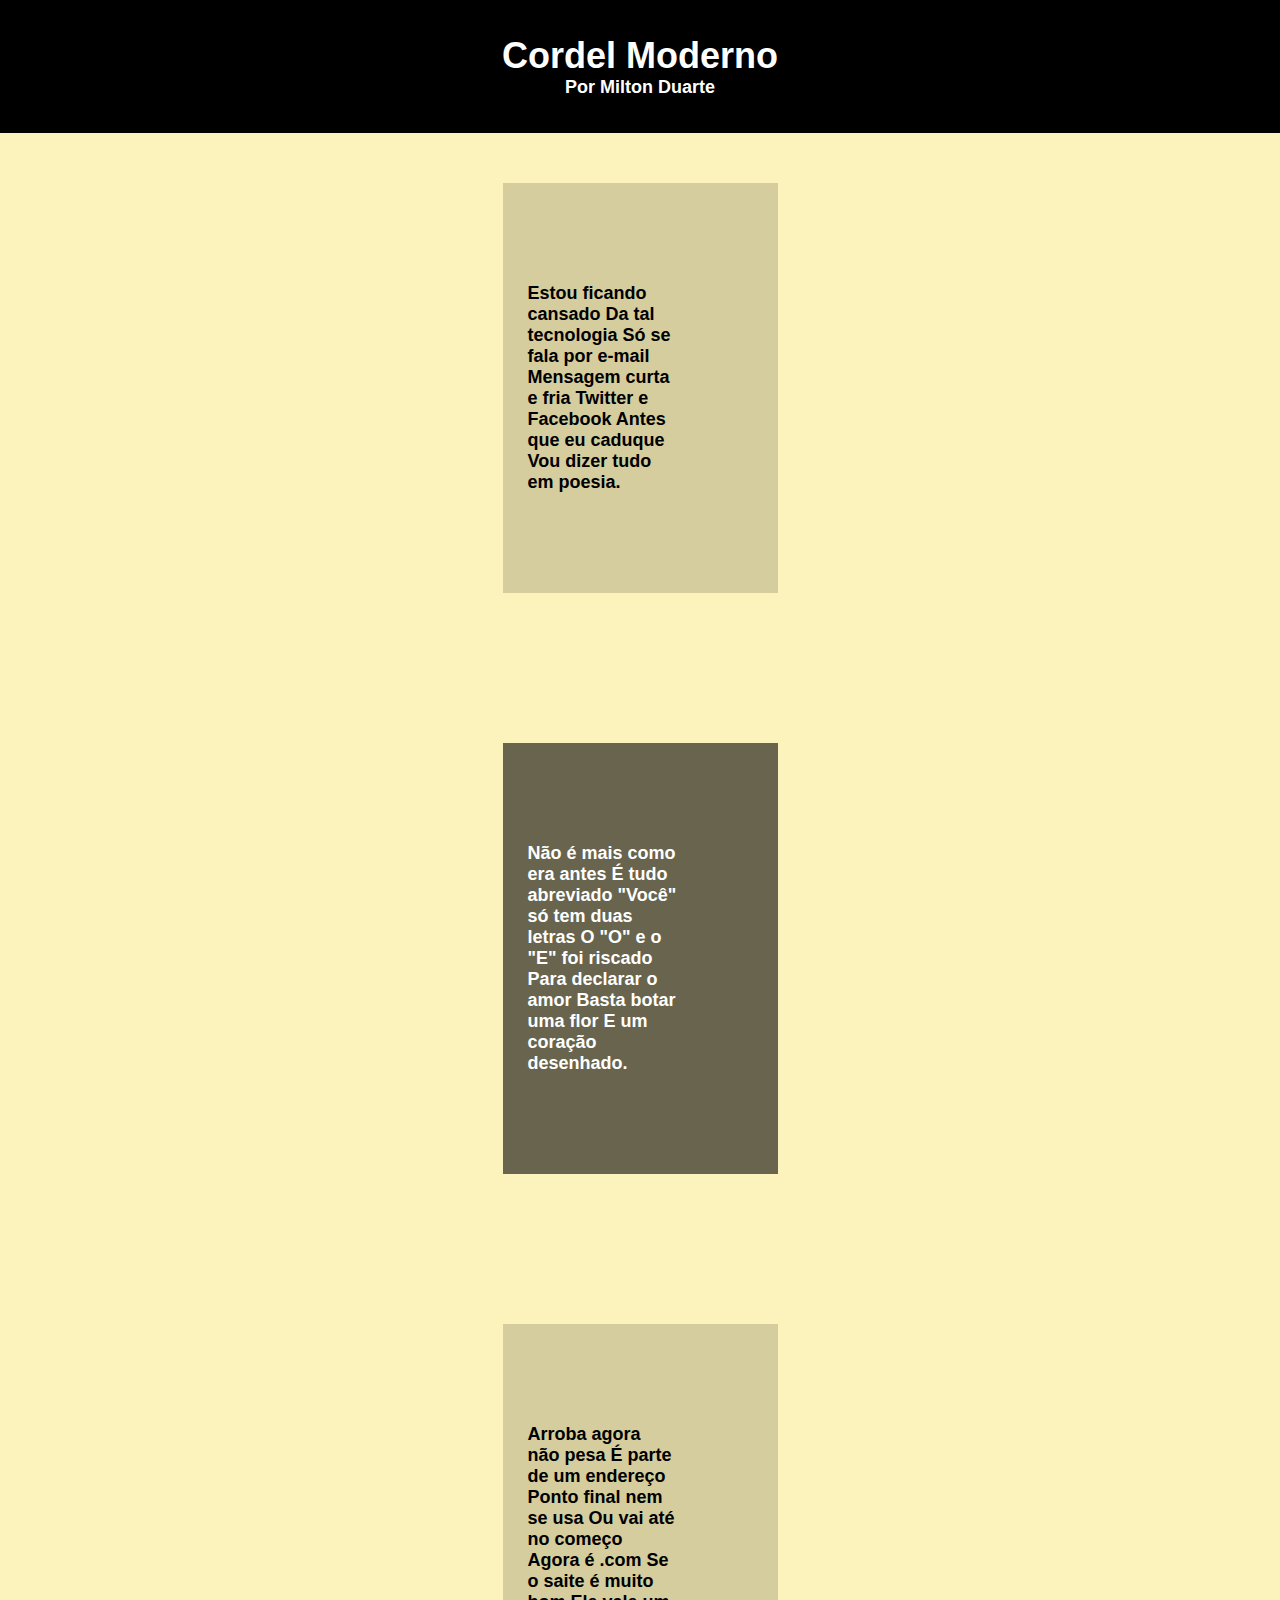
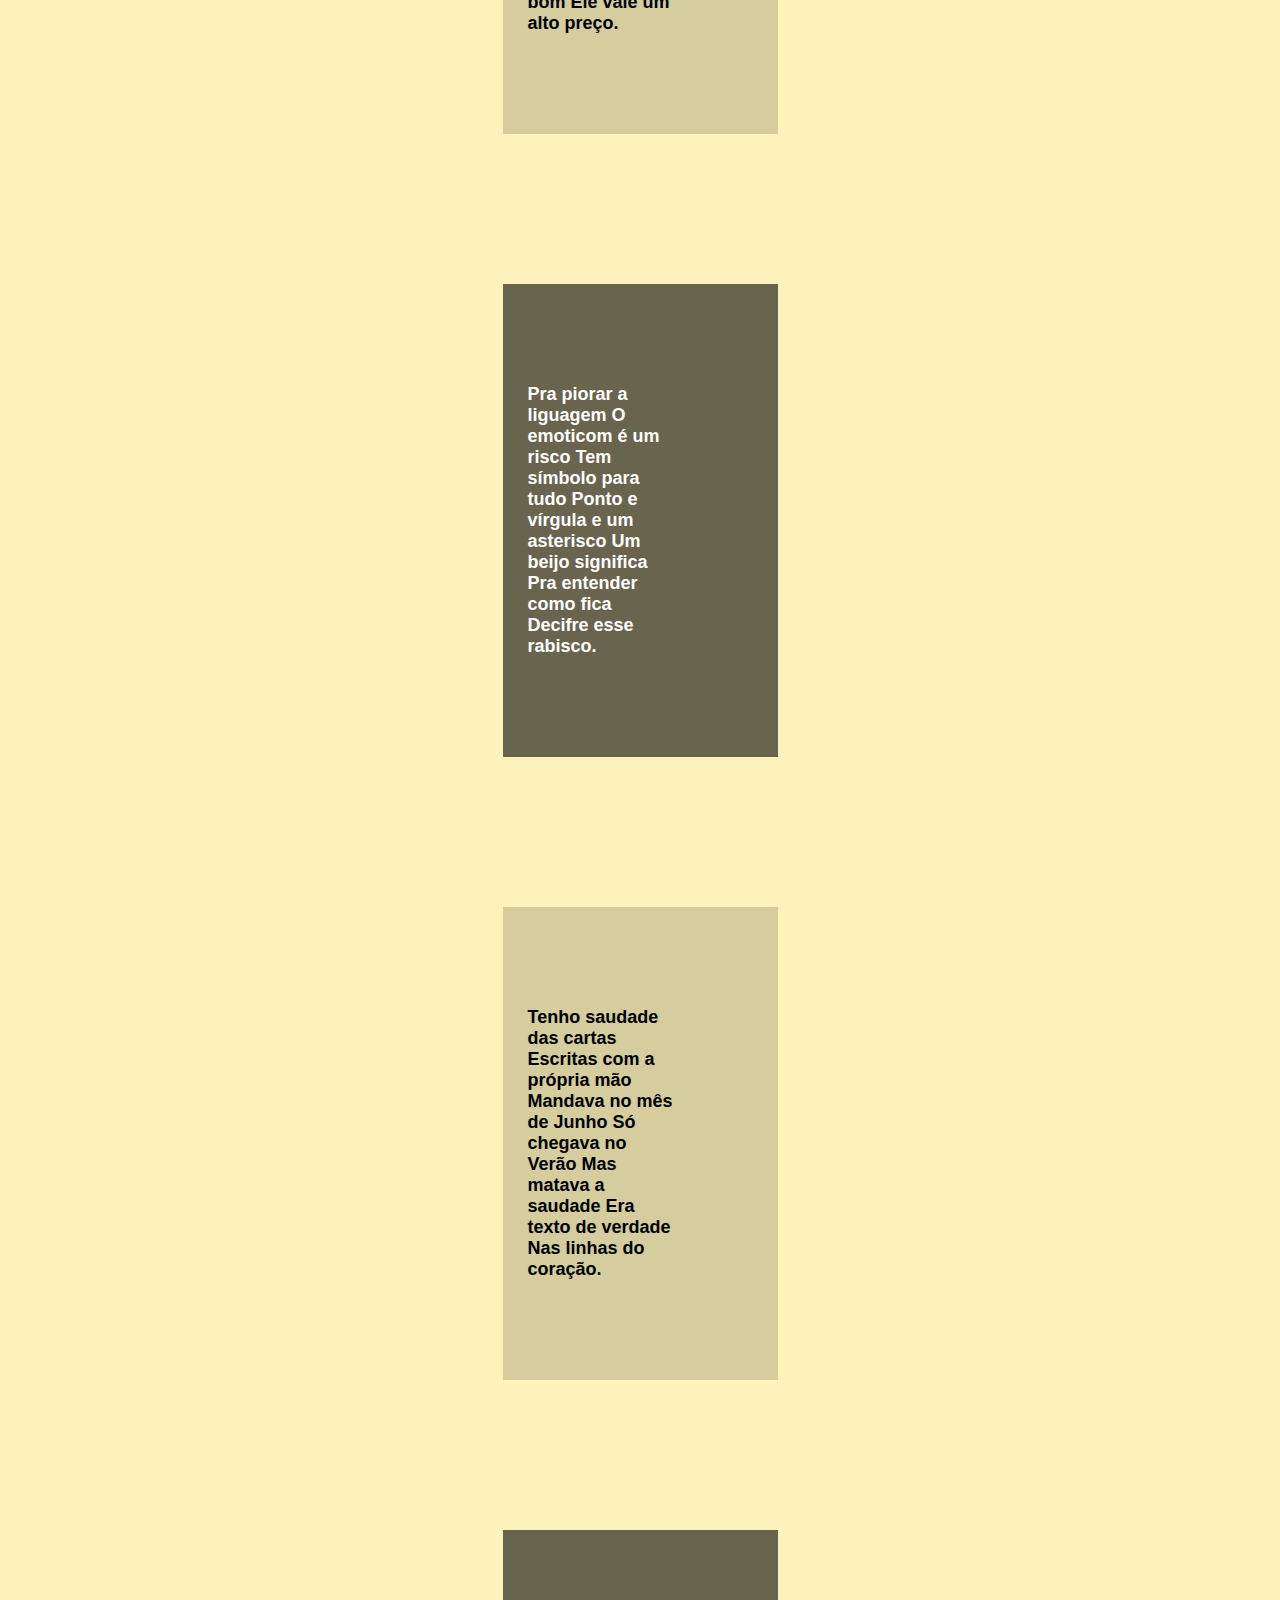
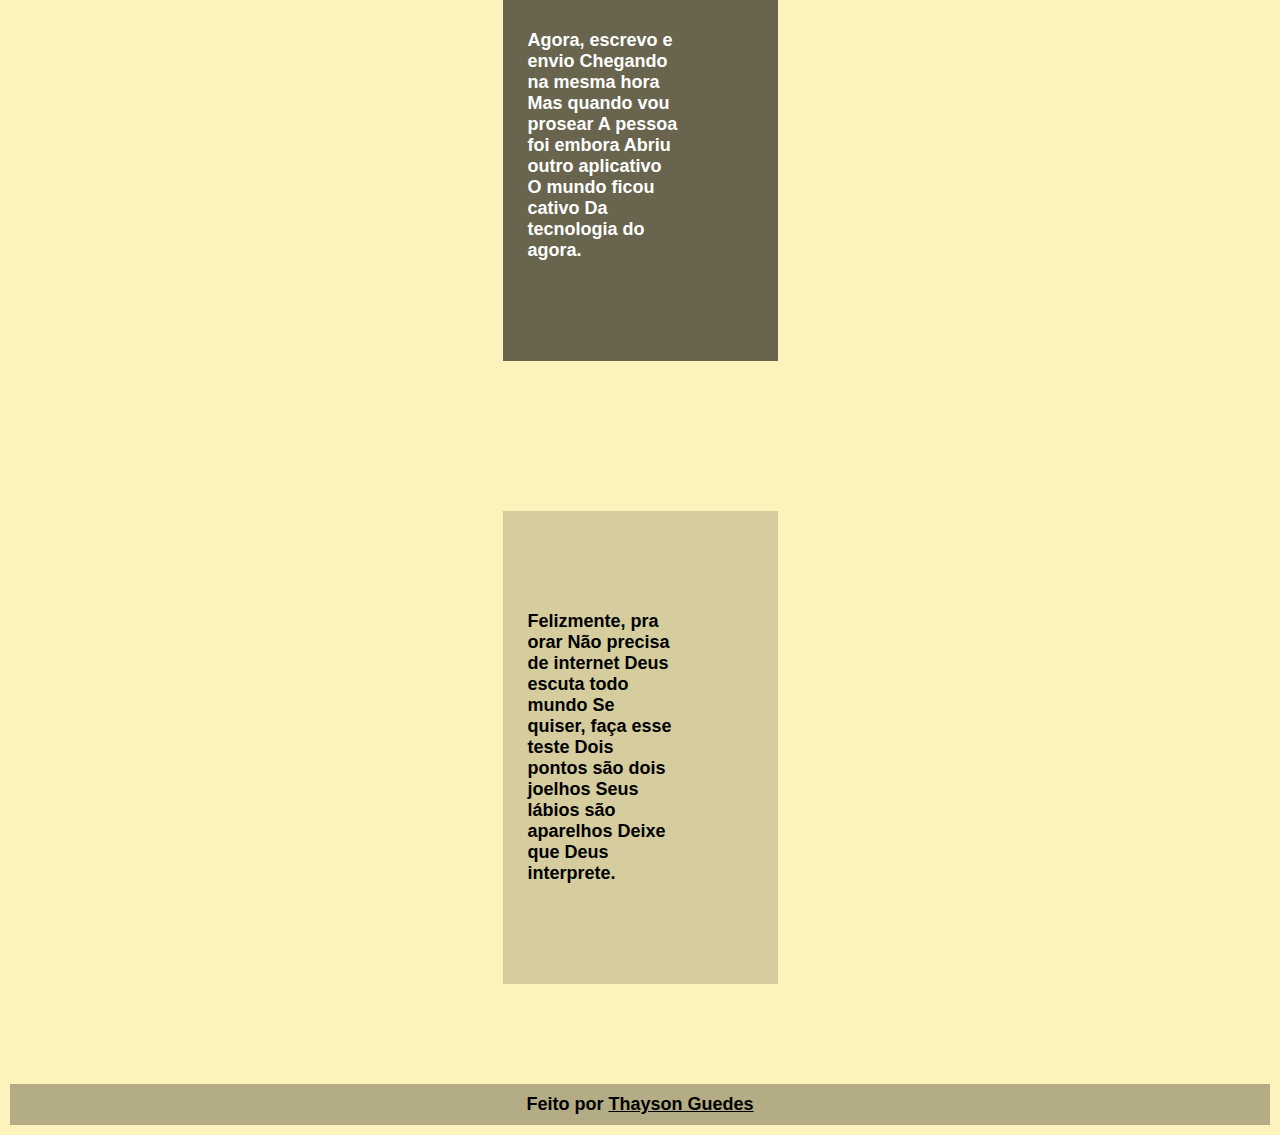
==== Pagina/index.html @ 8a071978 "Rename index.html to Pagina/index.html" ====
<!DOCTYPE html>
<html lang="pt-br">
<head>
    <meta charset="UTF-8">
    <meta http-equiv="X-UA-Compatible" content="IE=edge">
    <meta name="viewport" content="width=device-width, initial-scale=1.0">
    <title>Cordel - Milton Santos</title>
    <link rel="stylesheet" href="style.css">
</head>
<body>
    <header>
        <h1>Cordel Moderno</h1>
        <a href="https://www.recantodasletras.com.br/poesias/3186743" target="_blank">Por <strong>Milton Duarte</strong></a>
    </header>
    <main>
        <p class="parag">
            Estou ficando cansado
            Da tal tecnologia
            Só se fala por e-mail
            Mensagem curta e fria
            Twitter e Facebook
            Antes que eu caduque
            Vou dizer tudo em poesia.
        </p>

        <section class="sec1">
            <p class="parag_img">
                Não é mais como era antes
                É tudo abreviado
                "Você" só tem duas letras
                O "O" e o "E" foi riscado
                Para declarar o amor
                Basta botar uma flor
                E um coração desenhado.
            </p>
        </section>

        <p class="parag">
            Arroba agora não pesa
            É parte de um endereço
            Ponto final nem se usa
            Ou vai até no começo
            Agora é .com
            Se o saite é muito bom
            Ele vale um alto preço.
        </p>

        <section class="sec2">
            <p class="parag_img">
                Pra piorar a liguagem
                O emoticom é um risco
                Tem símbolo para tudo
                Ponto e vírgula e um asterisco
                Um beijo significa
                Pra entender como fica
                Decifre esse rabisco.
            </p>
        </section>

        <p class="parag">
            Tenho saudade das cartas
            Escritas com a própria mão
            Mandava no mês de Junho
            Só chegava no Verão
            Mas matava a saudade
            Era texto de verdade
            Nas linhas do coração.
        </p>

        <section class="sec3">
            <p class="parag_img">
                Agora, escrevo e envio
                Chegando na mesma hora
                Mas quando vou prosear
                A pessoa foi embora
                Abriu outro aplicativo
                O mundo ficou cativo
                Da tecnologia do agora.
            </p>
        </section>

        <p class="parag">
            Felizmente, pra orar
            Não precisa de internet
            Deus escuta todo mundo
            Se quiser, faça esse teste
            Dois pontos são dois joelhos
            Seus lábios são aparelhos
            Deixe que Deus interprete.
        </p>
    </main>

    <footer>
        <p>
            Feito por <a href="https://github.com/ThaysonScript" target="_blank">Thayson Guedes</a>
        </p>
    </footer>
</body>
</html>
---- Pagina/style.css ----
@charset "UTF-8";

* {
    margin: 0px;
    padding: 0px;
}

body {
    margin: auto;
    background-color: rgb(252, 242, 187);

    font-family: Arial, Helvetica, sans-serif;
    font-size: large;
    font-weight: bold;
}

header{
    background-color: black;
    color: white;
    text-align: center;
    
    padding: 35px;
}

header > a {
    text-decoration: none;
    color: white;
}

main p.parag {
    background-color: rgba(0, 0, 0, 0.152);

    margin: 50px auto 100px;

    padding: 100px 100px 100px 25px;

    max-width: 150px;
}

main > section > p.parag_img {
    background-color: rgba(0, 0, 0, 0.59);
    color: white;

    margin: auto;
    padding: 100px 100px 100px 25px;
    
    max-width: 150px;
}

section.sec1 {
    padding: 50px 0px 100px 0px;
    /* imagem de fundo */
    background-image: url('imagens/background001.jpg');

    /* ------------------------------------------------------ */

    /* confs da imagem: */

    /* mantenha 100% da proproção da tela */
    width: 100%;

    /* n repita a img */
    background-repeat: no-repeat;

    /* mantenha o tamanho total da img */
    background-size: cover;

    /* mantenha a img a direita e centralizada */
    background-position: right center;

    /* mantenha a imagem fixa na tela enquanto o conteudo é rolável */
    background-attachment: fixed;
}

/* mesma config da sec1 */
section.sec2 {
    padding: 50px 0px 100px 0px;

    background-image: url('imagens/background002.jpg');

    width: 100%;
    background-repeat: no-repeat;
    background-size: cover;
    background-position: right center;
    background-attachment: fixed;
}

/* mesma config da sec1 */
section.sec3 {
    padding: 50px 0px 100px 0px;

    background-image: url('imagens/background003.jpg');

    width: 100%;
    background-repeat: no-repeat;
    background-size: cover;
    background-position: right center;
    background-attachment: fixed;
}

footer {
    background-color: rgba(0, 0, 0, 0.29);
    color: black;

    margin: 10px;
    padding: 10px;

    text-align: center;
}

footer a {
    text-decoration: underline;
    color: black;
}

footer a:hover {
    color: red;
}
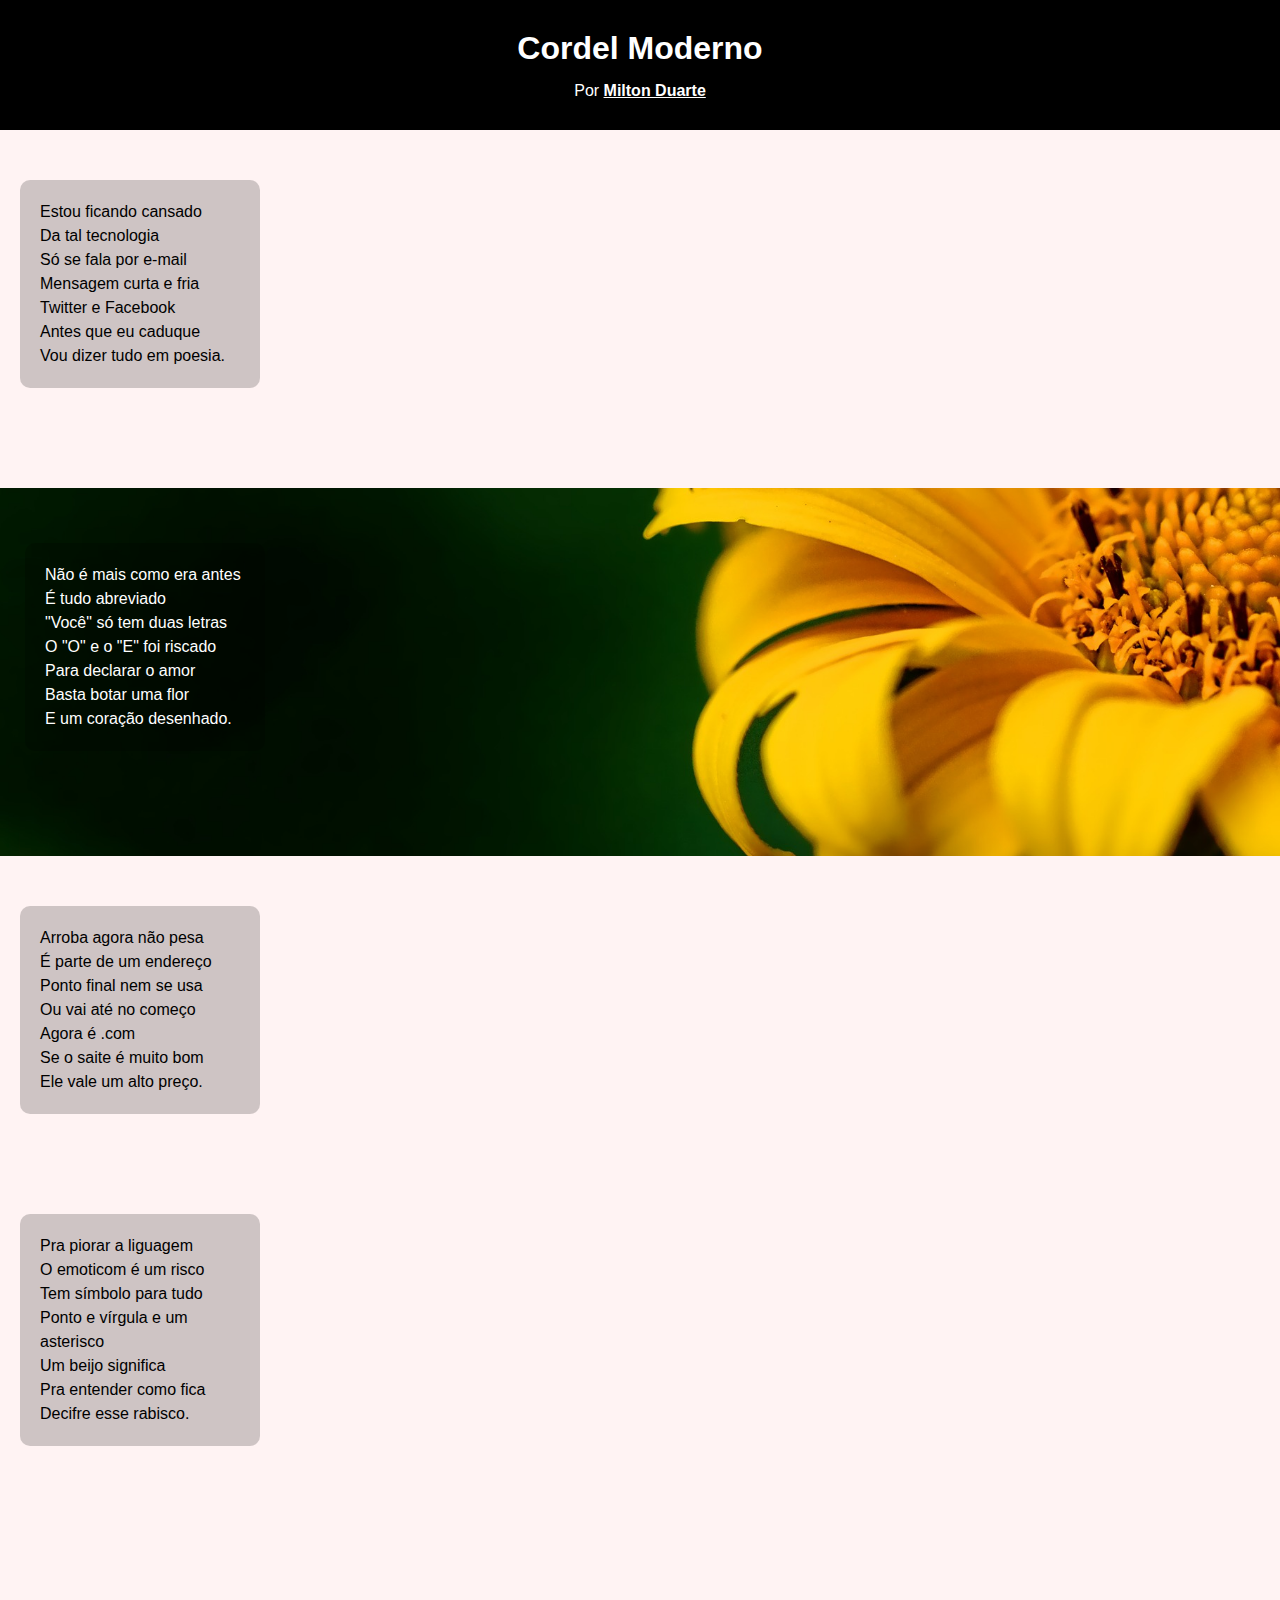
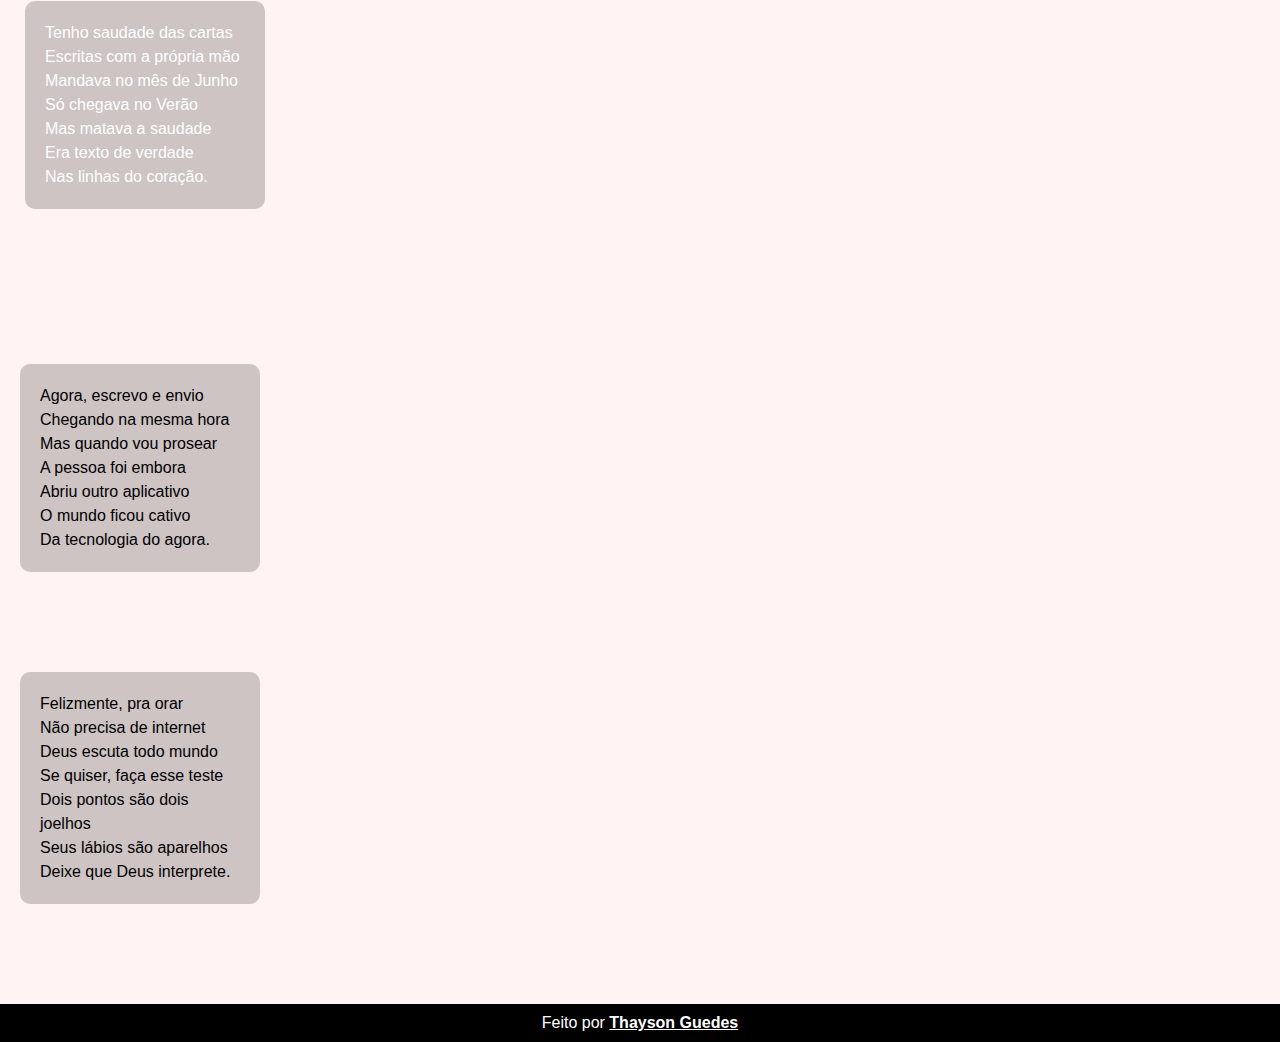
==== commit 822b4199: "Recriação de site" ====
--- a/Pagina/index.html
+++ b/Pagina/index.html
@@ -4,95 +4,96 @@
     <meta charset="UTF-8">
     <meta http-equiv="X-UA-Compatible" content="IE=edge">
     <meta name="viewport" content="width=device-width, initial-scale=1.0">
-    <title>Cordel - Milton Santos</title>
+    <title>Cordel - Milton Duarte</title>
     <link rel="stylesheet" href="style.css">
 </head>
 <body>
     <header>
         <h1>Cordel Moderno</h1>
-        <a href="https://www.recantodasletras.com.br/poesias/3186743" target="_blank">Por <strong>Milton Duarte</strong></a>
+        <p>
+            Por <a href="https://www.recantodasletras.com.br/poesias/3186743" target="_blank"><strong>Milton Duarte</strong></a>
+        </p>
     </header>
-    <main>
-        <p class="parag">
-            Estou ficando cansado
-            Da tal tecnologia
-            Só se fala por e-mail
-            Mensagem curta e fria
-            Twitter e Facebook
-            Antes que eu caduque
-            Vou dizer tudo em poesia.
+    <section class="normal">
+        <p>
+            Estou ficando cansado<br>
+            Da tal tecnologia<br>
+            Só se fala por e-mail<br>
+            Mensagem curta e fria<br>
+            Twitter e Facebook<br>
+            Antes que eu caduque<br>
+            Vou dizer tudo em poesia.<br>
         </p>
+    </section>
 
-        <section class="sec1">
-            <p class="parag_img">
-                Não é mais como era antes
-                É tudo abreviado
-                "Você" só tem duas letras
-                O "O" e o "E" foi riscado
-                Para declarar o amor
-                Basta botar uma flor
-                E um coração desenhado.
-            </p>
-        </section>
+    <section class="normal" id="foto1">
+        <p>
+            Não é mais como era antes<br>
+            É tudo abreviado<br>
+            "Você" só tem duas letras<br>
+            O "O" e o "E" foi riscado<br>
+            Para declarar o amor<br>
+            Basta botar uma flor<br>
+            E um coração desenhado.<br>
+        </p>
+    </section>
 
-        <p class="parag">
-            Arroba agora não pesa
-            É parte de um endereço
-            Ponto final nem se usa
-            Ou vai até no começo
-            Agora é .com
-            Se o saite é muito bom
-            Ele vale um alto preço.
+    <section class="normal">
+        <p>
+            Arroba agora não pesa<br>
+            É parte de um endereço<br>
+            Ponto final nem se usa<br>
+            Ou vai até no começo<br>
+            Agora é .com<br>
+            Se o saite é muito bom<br>
+            Ele vale um alto preço.<br>
         </p>
+        <p>
+            Pra piorar a liguagem<br>
+            O emoticom é um risco<br>
+            Tem símbolo para tudo<br>
+            Ponto e vírgula e um asterisco<br>
+            Um beijo significa<br>
+            Pra entender como fica<br>
+            Decifre esse rabisco.<br>
+        </p>
+    </section>
 
-        <section class="sec2">
-            <p class="parag_img">
-                Pra piorar a liguagem
-                O emoticom é um risco
-                Tem símbolo para tudo
-                Ponto e vírgula e um asterisco
-                Um beijo significa
-                Pra entender como fica
-                Decifre esse rabisco.
-            </p>
-        </section>
+    <section class="normal" id="foto2">
+        <p>
+            Tenho saudade das cartas<br>
+            Escritas com a própria mão<br>
+            Mandava no mês de Junho<br>
+            Só chegava no Verão<br>
+            Mas matava a saudade<br>
+            Era texto de verdade<br>
+            Nas linhas do coração.<br>
+        </p>
+    </section>
 
-        <p class="parag">
-            Tenho saudade das cartas
-            Escritas com a própria mão
-            Mandava no mês de Junho
-            Só chegava no Verão
-            Mas matava a saudade
-            Era texto de verdade
-            Nas linhas do coração.
+    <section class="normal">
+        <p>
+            Agora, escrevo e envio<br>
+            Chegando na mesma hora<br>
+            Mas quando vou prosear<br>
+            A pessoa foi embora<br>
+            Abriu outro aplicativo<br>
+            O mundo ficou cativo<br>
+            Da tecnologia do agora.<br>
         </p>
-
-        <section class="sec3">
-            <p class="parag_img">
-                Agora, escrevo e envio
-                Chegando na mesma hora
-                Mas quando vou prosear
-                A pessoa foi embora
-                Abriu outro aplicativo
-                O mundo ficou cativo
-                Da tecnologia do agora.
-            </p>
-        </section>
-
-        <p class="parag">
-            Felizmente, pra orar
-            Não precisa de internet
-            Deus escuta todo mundo
-            Se quiser, faça esse teste
-            Dois pontos são dois joelhos
-            Seus lábios são aparelhos
-            Deixe que Deus interprete.
+        <p>
+            Felizmente, pra orar<br>
+            Não precisa de internet<br>
+            Deus escuta todo mundo<br>
+            Se quiser, faça esse teste<br>
+            Dois pontos são dois joelhos<br>
+            Seus lábios são aparelhos<br>
+            Deixe que Deus interprete.<br>
         </p>
-    </main>
-
+    </section>
     <footer>
         <p>
-            Feito por <a href="https://github.com/ThaysonScript" target="_blank">Thayson Guedes</a>
+            Feito por <a href="https://github.com/ThaysonScript" target="_blank"><strong>Thayson Guedes</strong></a>
         </p>
     </footer>
 </body>
--- a/Pagina/style.css
+++ b/Pagina/style.css
@@ -6,113 +6,85 @@
 }
 
 body {
-    margin: auto;
-    background-color: rgb(252, 242, 187);
+    font-size: medium;
+    font-family: Arial, Helvetica, sans-serif;
 
-    font-family: Arial, Helvetica, sans-serif;
-    font-size: large;
-    font-weight: bold;
+    background-color: rgb(255, 243, 243);
 }
 
-header{
+header {
+    padding: 30px;
+    
     background-color: black;
     color: white;
     text-align: center;
-    
-    padding: 35px;
 }
 
-header > a {
+header > h1 {
+    padding-bottom: 15px;
+}
+
+header > p > a {
     text-decoration: none;
     color: white;
 }
 
-main p.parag {
-    background-color: rgba(0, 0, 0, 0.152);
-
-    margin: 50px auto 100px;
-
-    padding: 100px 100px 100px 25px;
-
-    max-width: 150px;
+header > p > a > strong {
+    text-decoration: underline;
 }
 
-main > section > p.parag_img {
-    background-color: rgba(0, 0, 0, 0.59);
+header > p > a > strong:hover {
+    color: red;
+}
+
+section.normal > p {
+    margin: 50px 0px 100px 20px;
+    padding: 20px;
+
+    background-color: rgba(0, 0, 0, 0.193);
+    border-radius: 10px;
+
+    max-width: 200px;
+    line-height: 1.5em;
+    text-align: left;
+}
+
+section#foto1 {
+    background-image: url('imagens/background001.jpg');
+    background-repeat: no-repeat;
+    background-position: right center;
+    background-size: cover;
+    background-attachment: fixed;
+
     color: white;
 
-    margin: auto;
-    padding: 100px 100px 100px 25px;
-    
-    max-width: 150px;
+    padding: 5px;
 }
 
-section.sec1 {
-    padding: 50px 0px 100px 0px;
-    /* imagem de fundo */
-    background-image: url('imagens/background001.jpg');
+section#foto2 {
+    background-image: url('imagens/background002.jpg');
+    background-repeat: no-repeat;
+    background-position: right center;
+    background-size: cover;
+    background-attachment: fixed;
 
-    /* ------------------------------------------------------ */
+    color: white;
 
-    /* confs da imagem: */
-
-    /* mantenha 100% da proproção da tela */
-    width: 100%;
-
-    /* n repita a img */
-    background-repeat: no-repeat;
-
-    /* mantenha o tamanho total da img */
-    background-size: cover;
-
-    /* mantenha a img a direita e centralizada */
-    background-position: right center;
-
-    /* mantenha a imagem fixa na tela enquanto o conteudo é rolável */
-    background-attachment: fixed;
-}
-
-/* mesma config da sec1 */
-section.sec2 {
-    padding: 50px 0px 100px 0px;
-
-    background-image: url('imagens/background002.jpg');
-
-    width: 100%;
-    background-repeat: no-repeat;
-    background-size: cover;
-    background-position: right center;
-    background-attachment: fixed;
-}
-
-/* mesma config da sec1 */
-section.sec3 {
-    padding: 50px 0px 100px 0px;
-
-    background-image: url('imagens/background003.jpg');
-
-    width: 100%;
-    background-repeat: no-repeat;
-    background-size: cover;
-    background-position: right center;
-    background-attachment: fixed;
+    padding: 5px;
 }
 
 footer {
-    background-color: rgba(0, 0, 0, 0.29);
-    color: black;
-
-    margin: 10px;
     padding: 10px;
-
+    background-color: black;
+    color: white;
     text-align: center;
 }
 
-footer a {
+footer > p > a {
     text-decoration: underline;
-    color: black;
+    color: white;
 }
 
-footer a:hover {
+footer > p > a:hover {
     color: red;
-}
+}